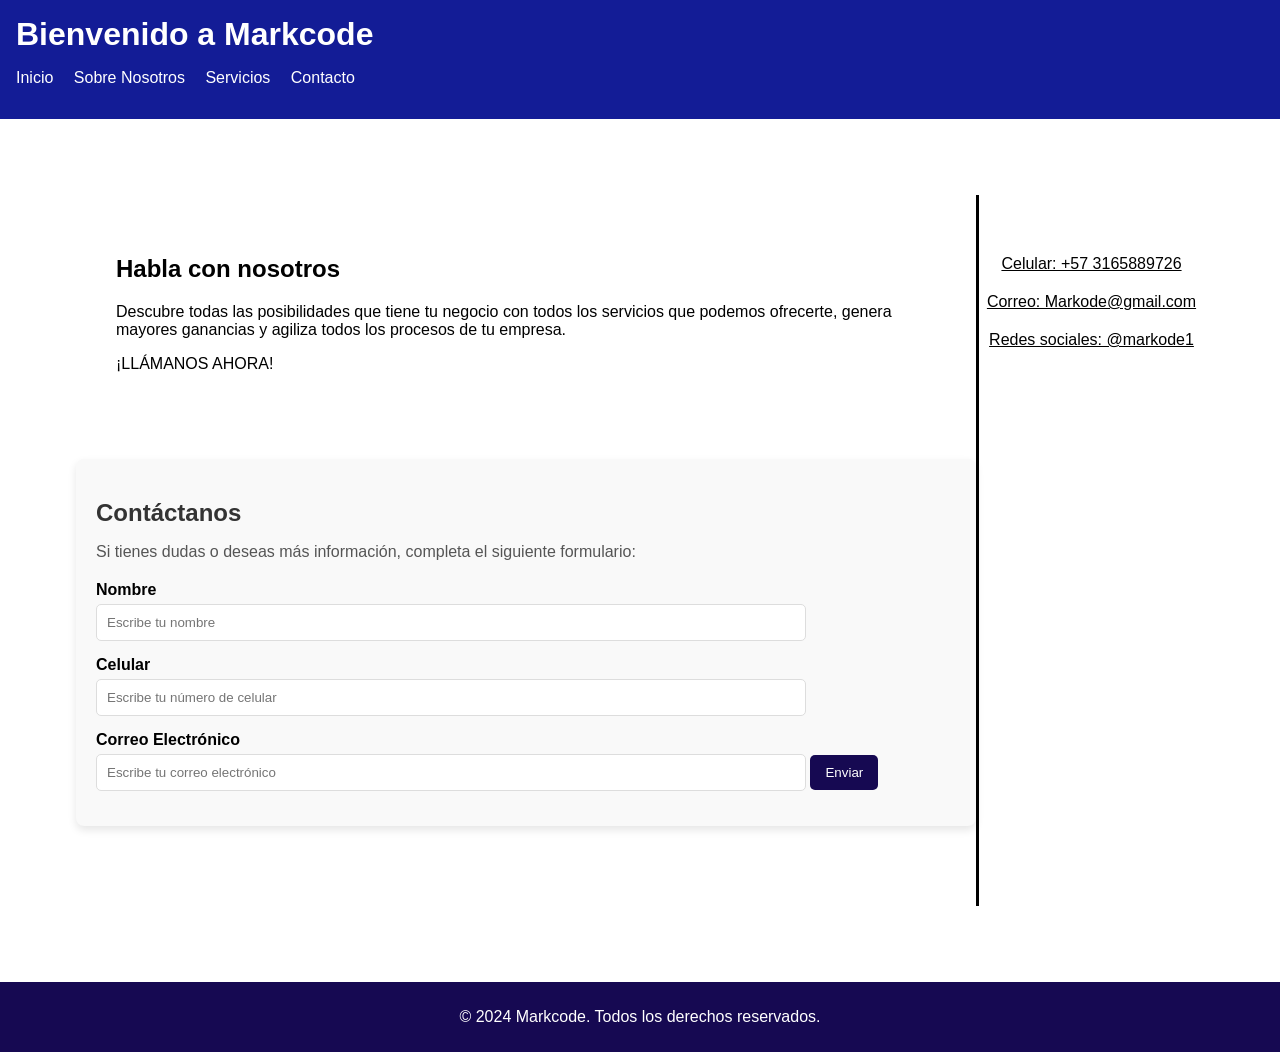
==== contacto.html @ 53bc0133 "Update contacto.html" ====
<!DOCTYPE html>
<html lang="es">
<head>
    <meta charset="UTF-8">
    <meta name="viewport" content="width=device-width, initial-scale=1.0">
    <title>Markcode - Página de Inicio</title>
    <link rel="stylesheet" href="Css/styles2.css">
</head>
<body>
    <header>
        <h1>Bienvenido a Markcode</h1>
        <nav>
            <ul>
                <li><a href="index.html">Inicio</a></li>
                <li><a href="nosotros.html">Sobre Nosotros</a></li>
                <li><a href="servicios.html">Servicios</a></li>
                <li><a href="contacto.html">Contacto</a></li>
            </ul>
        </nav>
    </header>
    <main>
        <div class="primero">
        </div>
        <div class="contenido">        
            <div class="articulos">
                <div class="secciones">
                    <div>
                        <h2>Habla con nosotros</h2>
                        <p>Descubre todas las posibilidades que tiene tu negocio con todos los servicios que podemos ofrecerte, genera mayores ganancias y agiliza todos los procesos de tu empresa.</p>
                        <p>¡LLÁMANOS AHORA!</p>
                    </div>
                </div>
                <div class="formulario-contacto">
                    <h2>Contáctanos</h2>
                    <p>Si tienes dudas o deseas más información, completa el siguiente formulario:</p>
                    <form action="formulario.php" method="POST">
                        <label for="name">Nombre</label>
                        <input type="text" id="name" name="name" placeholder="Escribe tu nombre" required>
                        
                        <label for="phone">Celular</label>
                        <input type="tel" id="phone" name="phone" placeholder="Escribe tu número de celular" required>
                        
                        <label for="email">Correo Electrónico</label>
                        <input type="email" id="email" name="email" placeholder="Escribe tu correo electrónico" required>
                        
                        <button type="submit">Enviar</button>
                    </form>
                </div>
                <div class="secciones">
                </div>        
            </div>
            <div class="menu-secundario">
                <a href="">Celular: +57 3165889726</a> 
                <a href="">Correo: Markode@gmail.com</a>
                <a href="">Redes sociales: @markode1</a> 
            </div>
        </div>
    </main>
    <footer>
        <p>&copy; 2024 Markcode. Todos los derechos reservados.</p>
    </footer>
</body>
</html>
---- Css/styles2.css ----
body {
    font-family: Arial, sans-serif;
    margin: 0;
    padding: 0;
}

header {
    background-color: #131c96;
    color: #ffff;
    padding: 1rem;
}

header h1 {
    margin: 0;
}

nav ul {
    list-style-type: none;
    padding: 0;
}

nav ul li {
    display: inline;
    margin-right: 1rem;
}

nav ul li a {
    color: #fff;
    text-decoration: none;
}

main {
    padding: 1rem;
}

footer {
    background-color: #160952;
    color: white;
    text-align: center;
    padding: 10px 0;
    position: relative;
    bottom: 0;
    width: 100%;
  }
      

.servicios {
    display: flex;
    flex-direction: column;
}

.servicio {
    margin-bottom: 2rem;
}

.servicio h3 {
    margin-top: 0;
}

.servicio ul {
    list-style-type: disc;
    margin-left: 2rem;
}
.primero{
    text-align: left;
}

.historia{
    text-align: center;
}

img {
width: 200px; height: 200px;
border-radius: 50%; 
object-fit: cover;
}

.contenido {
display: flex;
margin: 60px;
}
.articulos {
width: 80%;
border-right: 3px solid black;
}
.secciones {
display: flex;
align-items: center;
padding: 40px;
}
.menu-secundario {
text-align: center;
width: 20%;
margin-top: 60px;
}
.menu-secundario a {
display: block; 
text-align: center;
color: black;
margin-bottom: 20px;
}

.formulario-contacto {
    background: #f9f9f9;
    padding: 20px;
    margin-top: 30px;
    border-radius: 8px;
    box-shadow: 0 4px 8px rgba(0, 0, 0, 0.1);
}

.formulario-contacto h2 {
    color: #333;
    margin-bottom: 15px;
}

.formulario-contacto p {
    margin-bottom: 20px;
    color: #555;
}

.formulario-contacto label {
    display: block;
    font-weight: bold;
    margin-bottom: 5px;
}

.formulario-contacto input {
    width: 80%;
    padding: 10px;
    margin-bottom: 15px;
    border: 1px solid #ddd;
    border-radius: 5px;
}

.formulario-contacto button {
    padding: 10px 15px;
    background-color: #160952;
    color: #fff;
    border: none;
    border-radius: 5px;
    cursor: pointer;
}

.formulario-contacto button:hover {
    background-color: #160952;
}
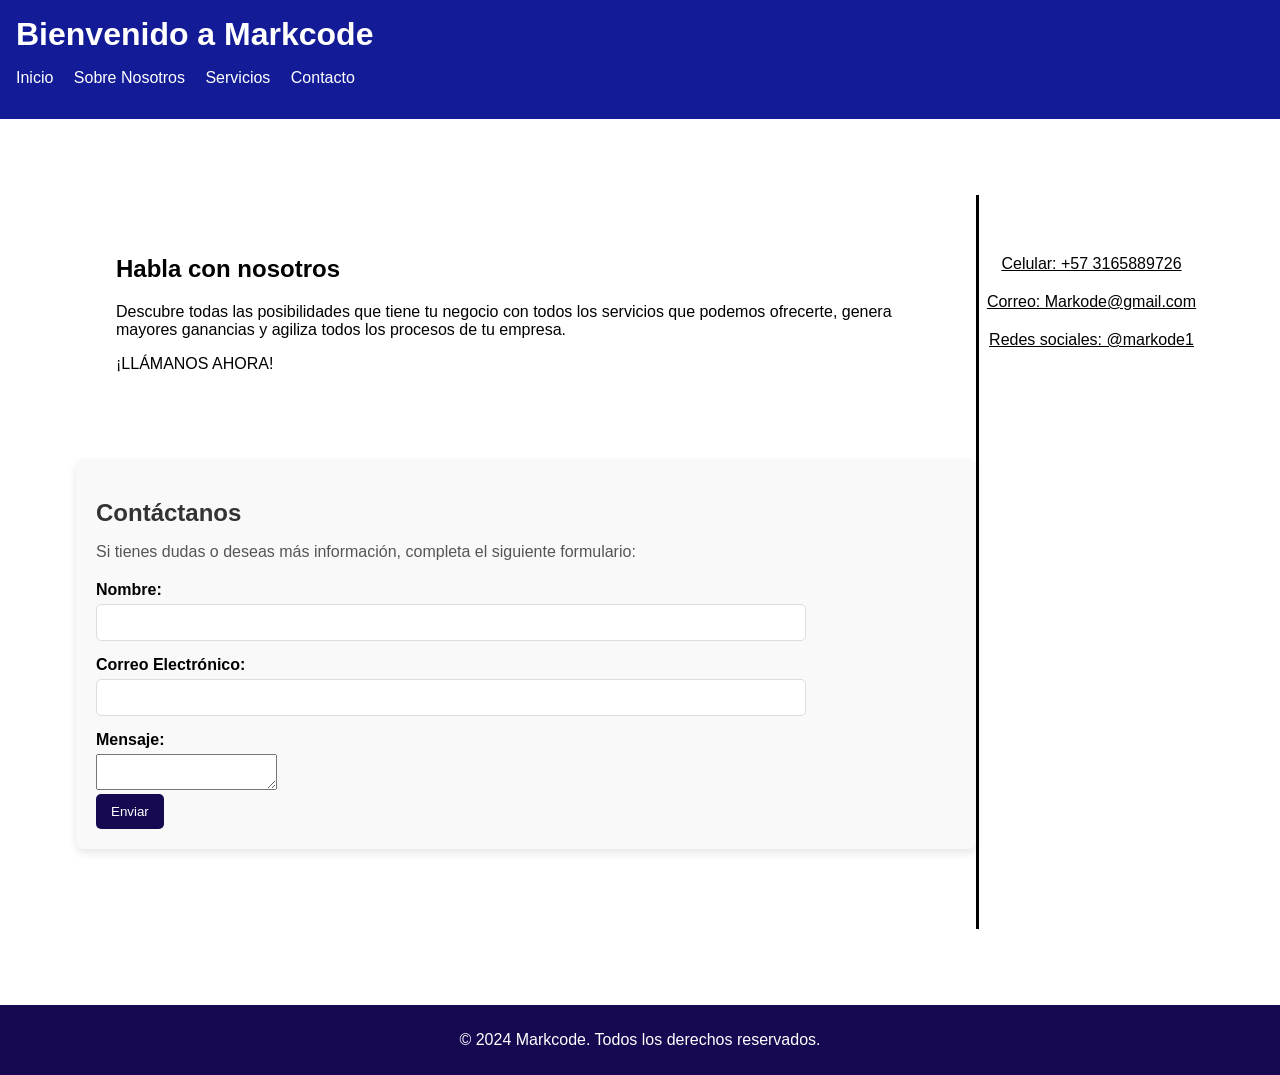
==== commit ee2651a9: "Update contacto.html" ====
--- a/contacto.html
+++ b/contacto.html
@@ -33,18 +33,19 @@
                 <div class="formulario-contacto">
                     <h2>Contáctanos</h2>
                     <p>Si tienes dudas o deseas más información, completa el siguiente formulario:</p>
-                    <form action="formulario.php" method="POST">
-                        <label for="name">Nombre</label>
-                        <input type="text" id="name" name="name" placeholder="Escribe tu nombre" required>
-                        
-                        <label for="phone">Celular</label>
-                        <input type="tel" id="phone" name="phone" placeholder="Escribe tu número de celular" required>
-                        
-                        <label for="email">Correo Electrónico</label>
-                        <input type="email" id="email" name="email" placeholder="Escribe tu correo electrónico" required>
-                        
-                        <button type="submit">Enviar</button>
-                    </form>
+                   <form action="https://formspree.io/f/tu_id_aqui" method="POST">
+    <label for="name">Nombre:</label>
+    <input type="text" id="name" name="name" required>
+    <br>
+    <label for="email">Correo Electrónico:</label>
+    <input type="email" id="email" name="email" required>
+    <br>
+    <label for="message">Mensaje:</label>
+    <textarea id="message" name="message" required></textarea>
+    <br>
+    <button type="submit">Enviar</button>
+</form>
+
                 </div>
                 <div class="secciones">
                 </div>        
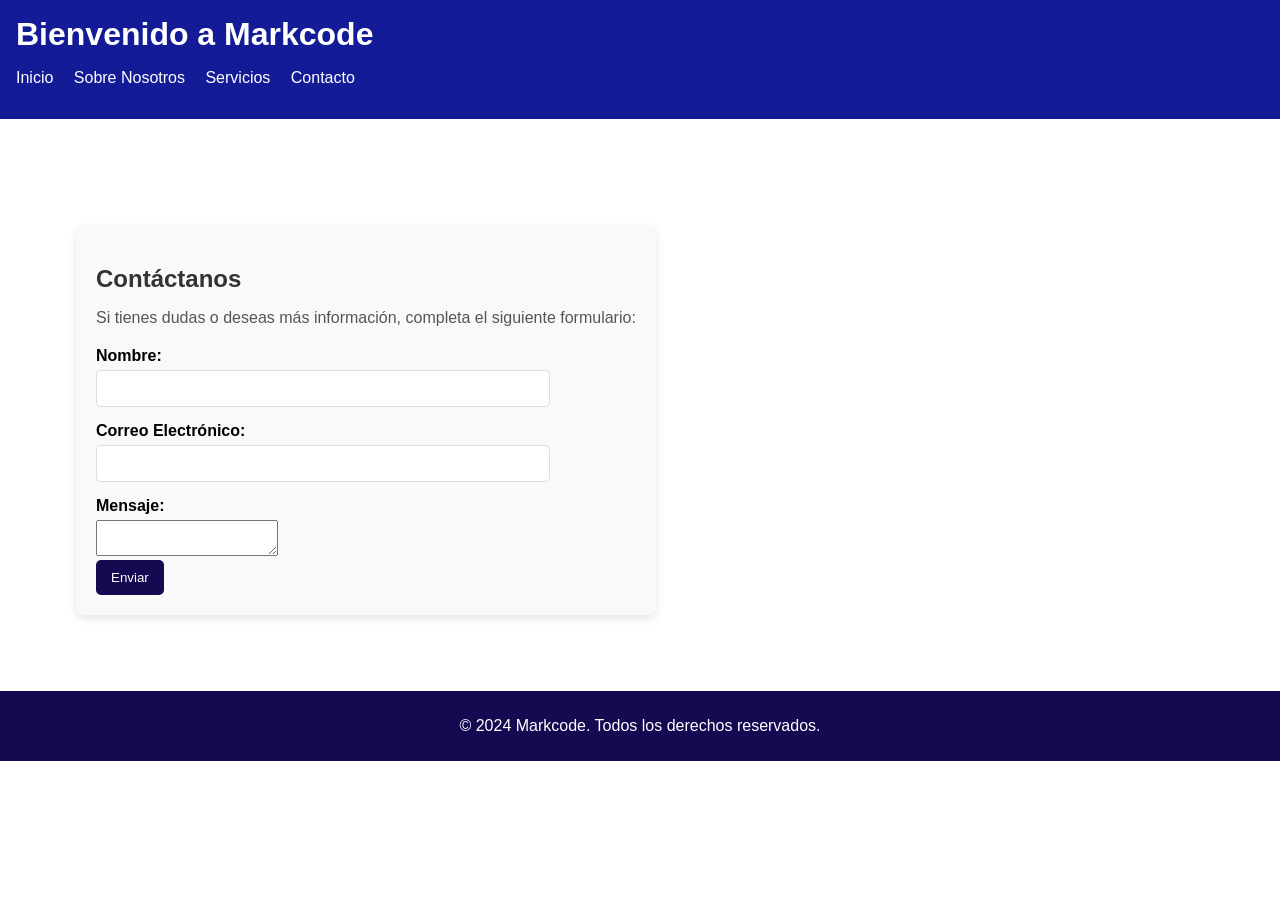
==== commit 137ad242: "Update contacto.html" ====
--- a/contacto.html
+++ b/contacto.html
@@ -5,6 +5,7 @@
     <meta name="viewport" content="width=device-width, initial-scale=1.0">
     <title>Markcode - Página de Inicio</title>
     <link rel="stylesheet" href="Css/styles2.css">
+    <script src="https://code.jquery.com/jquery-3.6.0.min.js"></script> <!-- Incluye jQuery -->
 </head>
 <body>
     <header>
@@ -19,46 +20,50 @@
         </nav>
     </header>
     <main>
-        <div class="primero">
-        </div>
-        <div class="contenido">        
-            <div class="articulos">
-                <div class="secciones">
-                    <div>
-                        <h2>Habla con nosotros</h2>
-                        <p>Descubre todas las posibilidades que tiene tu negocio con todos los servicios que podemos ofrecerte, genera mayores ganancias y agiliza todos los procesos de tu empresa.</p>
-                        <p>¡LLÁMANOS AHORA!</p>
-                    </div>
-                </div>
-                <div class="formulario-contacto">
-                    <h2>Contáctanos</h2>
-                    <p>Si tienes dudas o deseas más información, completa el siguiente formulario:</p>
-                   <form action="https://formspree.io/f/tu_id_aqui" method="POST">
-    <label for="name">Nombre:</label>
-    <input type="text" id="name" name="name" required>
-    <br>
-    <label for="email">Correo Electrónico:</label>
-    <input type="email" id="email" name="email" required>
-    <br>
-    <label for="message">Mensaje:</label>
-    <textarea id="message" name="message" required></textarea>
-    <br>
-    <button type="submit">Enviar</button>
-</form>
-
-                </div>
-                <div class="secciones">
-                </div>        
-            </div>
-            <div class="menu-secundario">
-                <a href="">Celular: +57 3165889726</a> 
-                <a href="">Correo: Markode@gmail.com</a>
-                <a href="">Redes sociales: @markode1</a> 
+        <div class="contenido">
+            <div class="formulario-contacto">
+                <h2>Contáctanos</h2>
+                <p>Si tienes dudas o deseas más información, completa el siguiente formulario:</p>
+                <form id="contact-form">
+                    <label for="name">Nombre:</label>
+                    <input type="text" id="name" name="name" required>
+                    <br>
+                    <label for="email">Correo Electrónico:</label>
+                    <input type="email" id="email" name="email" required>
+                    <br>
+                    <label for="message">Mensaje:</label>
+                    <textarea id="message" name="message" required></textarea>
+                    <br>
+                    <button type="submit">Enviar</button>
+                </form>
+                <p id="form-response" style="display: none;"></p> <!-- Mensaje de respuesta -->
             </div>
         </div>
     </main>
     <footer>
         <p>&copy; 2024 Markcode. Todos los derechos reservados.</p>
     </footer>
+
+    <script>
+        // Manejo del formulario con AJAX
+        $('#contact-form').on('submit', function(e) {
+            e.preventDefault(); // Evitar la redirección
+            const form = $(this);
+
+            $.ajax({
+                url: "https://formspree.io/f/xyzyneez", // URL de tu endpoint de Formspree
+                method: "POST",
+                data: form.serialize(), // Serializar los datos del formulario
+                dataType: "json",
+                success: function() {
+                    $('#form-response').text('¡Mensaje enviado con éxito!').css('color', 'green').show();
+                    form.trigger('reset'); // Reiniciar el formulario
+                },
+                error: function() {
+                    $('#form-response').text('Hubo un error al enviar el mensaje. Intenta de nuevo.').css('color', 'red').show();
+                }
+            });
+        });
+    </script>
 </body>
 </html>
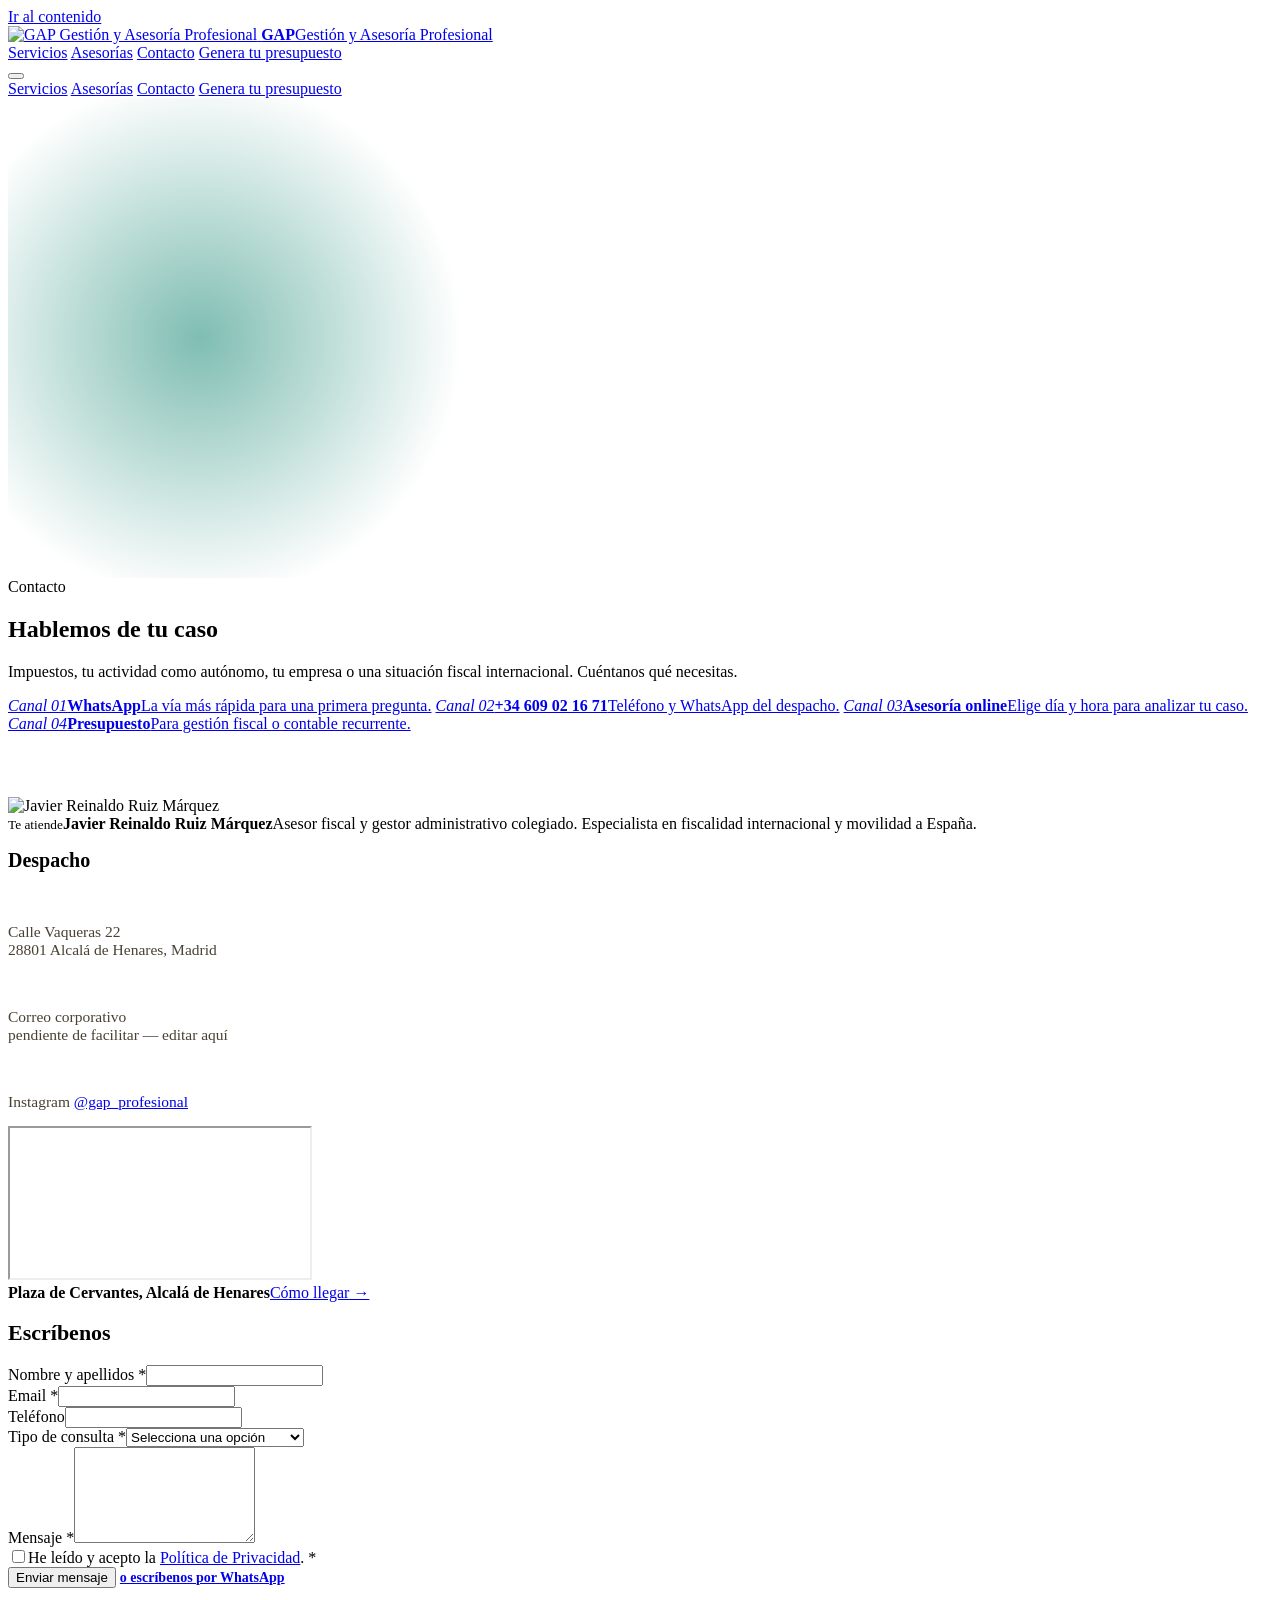
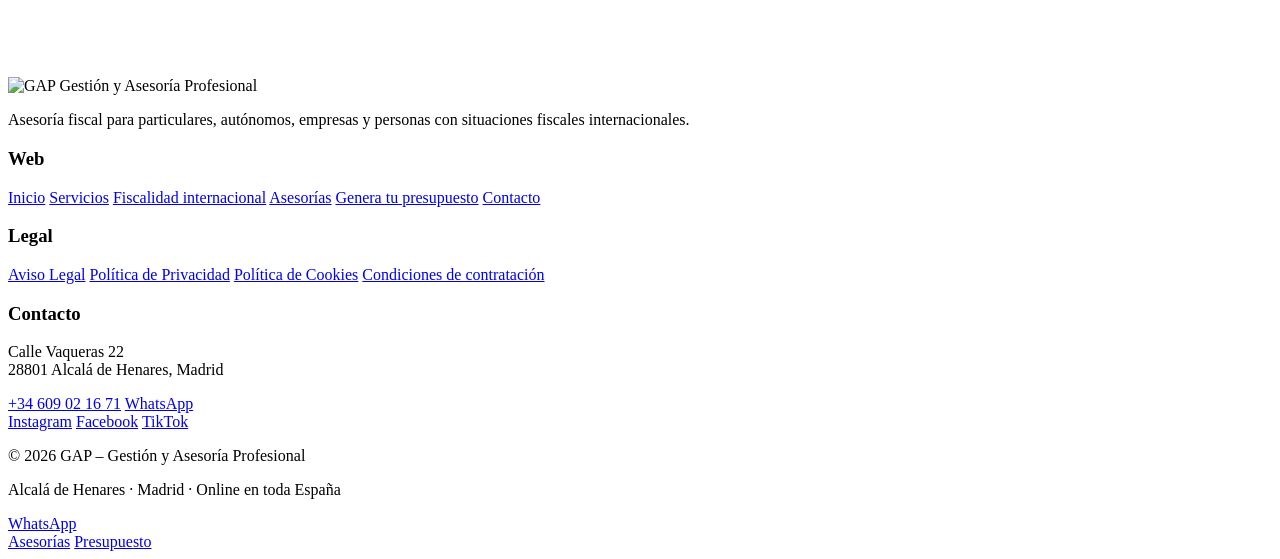
==== commit 454bc761: "Add files via upload" ====
--- a/contacto.html
+++ b/contacto.html
@@ -1,69 +1,164 @@
-<!DOCTYPE html>
-<html lang="es">
-<head>
-    <meta charset="UTF-8">
-    <meta name="viewport" content="width=device-width, initial-scale=1.0">
-    <title>Markcode - Página de Inicio</title>
-    <link rel="stylesheet" href="Css/styles2.css">
-    <script src="https://code.jquery.com/jquery-3.6.0.min.js"></script> <!-- Incluye jQuery -->
-</head>
-<body>
-    <header>
-        <h1>Bienvenido a Markcode</h1>
-        <nav>
-            <ul>
-                <li><a href="index.html">Inicio</a></li>
-                <li><a href="nosotros.html">Sobre Nosotros</a></li>
-                <li><a href="servicios.html">Servicios</a></li>
-                <li><a href="contacto.html">Contacto</a></li>
-            </ul>
-        </nav>
-    </header>
-    <main>
-        <div class="contenido">
-            <div class="formulario-contacto">
-                <h2>Contáctanos</h2>
-                <p>Si tienes dudas o deseas más información, completa el siguiente formulario:</p>
-                <form id="contact-form">
-                    <label for="name">Nombre:</label>
-                    <input type="text" id="name" name="name" required>
-                    <br>
-                    <label for="email">Correo Electrónico:</label>
-                    <input type="email" id="email" name="email" required>
-                    <br>
-                    <label for="message">Mensaje:</label>
-                    <textarea id="message" name="message" required></textarea>
-                    <br>
-                    <button type="submit">Enviar</button>
-                </form>
-                <p id="form-response" style="display: none;"></p> <!-- Mensaje de respuesta -->
-            </div>
-        </div>
-    </main>
-    <footer>
-        <p>&copy; 2024 Markcode. Todos los derechos reservados.</p>
-    </footer>
-
-    <script>
-        // Manejo del formulario con AJAX
-        $('#contact-form').on('submit', function(e) {
-            e.preventDefault(); // Evitar la redirección
-            const form = $(this);
-
-            $.ajax({
-                url: "https://formspree.io/f/xyzyneez", // URL de tu endpoint de Formspree
-                method: "POST",
-                data: form.serialize(), // Serializar los datos del formulario
-                dataType: "json",
-                success: function() {
-                    $('#form-response').text('¡Mensaje enviado con éxito!').css('color', 'green').show();
-                    form.trigger('reset'); // Reiniciar el formulario
-                },
-                error: function() {
-                    $('#form-response').text('Hubo un error al enviar el mensaje. Intenta de nuevo.').css('color', 'red').show();
-                }
-            });
-        });
-    </script>
-</body>
-</html>
+<!DOCTYPE html>
+<html lang="es">
+<head>
+<meta charset="utf-8">
+<meta name="viewport" content="width=device-width, initial-scale=1">
+<title>Contacto con tu asesoría fiscal en Alcalá de Henares | GAP</title>
+<meta name="description" content="Contacta con GAP Gestión y Asesoría Profesional: WhatsApp, teléfono, formulario o reserva de asesoría online. Calle Vaqueras 22, Alcalá de Henares (Madrid).">
+<meta name="robots" content="index, follow, max-image-preview:large">
+<meta name="author" content="GAP Gestión y Asesoría Profesional">
+<link rel="canonical" href="https://www.gapgestion.es/contacto.html">
+<meta property="og:type" content="website">
+<meta property="og:site_name" content="GAP Gestión y Asesoría Profesional">
+<meta property="og:title" content="Contacto | GAP Gestión y Asesoría Profesional">
+<meta property="og:description" content="Cuéntanos qué necesitas: renta, autónomos, empresas, Hacienda o fiscalidad internacional.">
+<meta property="og:url" content="https://www.gapgestion.es/contacto.html">
+<meta property="og:locale" content="es_ES">
+<meta name="twitter:card" content="summary_large_image">
+<link rel="icon" href="assets/gap-mark.png">
+<link rel="preconnect" href="https://fonts.googleapis.com">
+<link rel="preconnect" href="https://fonts.gstatic.com" crossorigin>
+<link rel="stylesheet" href="css/gap.css">
+<script type="application/ld+json">\n{"@context":"https://schema.org","@type":"ContactPage","name":"Contacto GAP Gestión y Asesoría Profesional","mainEntity":{"@context":"https://schema.org","@type":"AccountingService","name":"GAP Gestión y Asesoría Profesional","alternateName":"GAP Asesoría Fiscal Alcalá de Henares","telephone":"+34609021671","url":"https://www.gapgestion.es/","logo":"https://www.gapgestion.es/assets/gap-logo.png","address":{"@type":"PostalAddress","streetAddress":"Calle Vaqueras 22","postalCode":"28801","addressLocality":"Alcalá de Henares","addressRegion":"Madrid","addressCountry":"ES"},"areaServed":[{"@type":"City","name":"Alcalá de Henares"},{"@type":"Country","name":"España"}],"knowsLanguage":["es","en"],"sameAs":["https://www.instagram.com/gap_profesional"],"priceRange":"€€"}}\n</script>
+</head>
+<body>
+<a class="skip" href="#contenido">Ir al contenido</a>
+<header class="site-header">
+  <div class="wrap header-bar">
+    <a class="brand" href="index.html">
+      <img src="assets/gap-mark.png" alt="GAP Gestión y Asesoría Profesional" width="42" height="42">
+      <span class="brand-name"><b>GAP</b><span>Gestión y Asesoría Profesional</span></span>
+    </a>
+    <nav class="nav" aria-label="Principal">
+      <a href="servicios.html">Servicios</a>
+      <a href="reserva-tu-asesoria.html">Asesorías</a>
+      <a href="contacto.html" aria-current="page">Contacto</a>
+      <a class="btn btn--sm btn--oro" href="solicitar-presupuesto.html">Genera tu presupuesto</a>
+    </nav>
+    <button class="burger" type="button" aria-label="Abrir menú" aria-expanded="false" aria-controls="menu-movil"><i></i><i></i><i></i></button>
+  </div>
+  <div class="mobile-nav" id="menu-movil">
+    <a href="servicios.html">Servicios</a>
+    <a href="reserva-tu-asesoria.html">Asesorías</a>
+    <a href="contacto.html">Contacto</a>
+    <a class="btn btn--oro" href="solicitar-presupuesto.html">Genera tu presupuesto</a>
+  </div>
+</header>
+<main id="contenido">
+<section class="hero">
+  <div class="blob" style="top:-140px;right:-110px;width:480px;height:480px;background:radial-gradient(circle at 40% 50%,rgba(0,124,102,.5),rgba(2,41,34,0) 70%)"></div>
+  <div class="wrap stack" style="position:relative">
+    <span class="kicker" data-reveal>Contacto</span>
+    <h1 data-reveal>Hablemos de <span class="serif">tu caso</span></h1>
+    <p class="lead" data-reveal>Impuestos, tu actividad como autónomo, tu empresa o una situación fiscal internacional. Cuéntanos qué necesitas.</p>
+  </div>
+</section>
+
+<section class="overlap">
+  <div class="wrap">
+    <div class="canales">
+      <a class="canal canal--verde" href="https://wa.me/34609021671" data-reveal><em>Canal 01</em><strong>WhatsApp</strong><span>La vía más rápida para una primera pregunta.</span></a>
+      <a class="canal" href="tel:+34609021671" data-reveal><em>Canal 02</em><strong>+34 609 02 16 71</strong><span>Teléfono y WhatsApp del despacho.</span></a>
+      <a class="canal" href="reserva-tu-asesoria.html" data-reveal><em>Canal 03</em><strong>Asesoría online</strong><span>Elige día y hora para analizar tu caso.</span></a>
+      <a class="canal" href="solicitar-presupuesto.html" data-reveal><em>Canal 04</em><strong>Presupuesto</strong><span>Para gestión fiscal o contable recurrente.</span></a>
+    </div>
+  </div>
+</section>
+
+<section style="padding:clamp(44px,5vw,80px) 0 clamp(56px,7vw,96px)">
+  <div class="wrap grid">
+    <div class="stack" data-reveal style="gap:18px">
+      <div class="asesor">
+        <img src="assets/javier-ruiz.jpg" alt="Javier Reinaldo Ruiz Márquez" width="96" height="96">
+        <div><small>Te atiende</small><b>Javier Reinaldo Ruiz Márquez</b><span>Asesor fiscal y gestor administrativo colegiado. Especialista en fiscalidad internacional y movilidad a España.</span></div>
+      </div>
+      <div class="panel panel--crema" style="display:flex;flex-direction:column;gap:18px">
+        <h2 style="font-size:20px">Despacho</h2>
+        <p style="font-size:15.5px;color:#4a4034">Calle Vaqueras 22<br>28801 Alcalá de Henares, Madrid</p>
+        <p style="font-size:15.5px;color:#4a4034">Correo corporativo<br><span class="nota--edit">pendiente de facilitar — editar aquí</span></p>
+        <p style="font-size:15.5px;color:#4a4034">Instagram <a href="https://www.instagram.com/gap_profesional">@gap_profesional</a></p>
+      </div>
+      <div class="mapa-embed">
+        <iframe src="https://www.google.com/maps?q=Plaza+de+Cervantes,+28801+Alcal%C3%A1+de+Henares,+Madrid&output=embed" title="Mapa: Plaza de Cervantes, Alcalá de Henares" loading="lazy" referrerpolicy="no-referrer-when-downgrade"></iframe>
+        <div><b>Plaza de Cervantes, Alcalá de Henares</b><a href="https://www.google.com/maps/search/?api=1&query=Plaza+de+Cervantes,+Alcal%C3%A1+de+Henares" target="_blank" rel="noopener">Cómo llegar →</a></div>
+      </div>
+    </div>
+
+    <div data-reveal style="grid-column:span 2">
+      <form class="form" data-form="contacto" novalidate>
+        <h2 style="font-size:22px">Escríbenos</h2>
+        <div class="full"><label for="c-nombre">Nombre y apellidos *</label><input id="c-nombre" name="nombre" type="text" autocomplete="name" required></div>
+        <div><label for="c-email">Email *</label><input id="c-email" name="email" type="email" autocomplete="email" required></div>
+        <div><label for="c-tel">Teléfono</label><input id="c-tel" name="telefono" type="tel" autocomplete="tel"></div>
+        <div class="full"><label for="c-tipo">Tipo de consulta *</label><select id="c-tipo" name="tipo" required><option value="">Selecciona una opción</option><option>Renta</option><option>Autónomos</option><option>Empresas</option><option>Hacienda / requerimientos</option><option>Fiscalidad internacional</option><option>Otra consulta</option></select></div>
+        <div class="full"><label for="c-mensaje">Mensaje *</label><textarea id="c-mensaje" name="mensaje" rows="6" required></textarea></div>
+        <label class="check full" for="c-rgpd"><input id="c-rgpd" name="rgpd" type="checkbox" required><span>He leído y acepto la <a href="#">Política de Privacidad</a>. *</span></label>
+        <div class="full row" style="align-items:center;gap:16px">
+          <button class="btn btn--verde" type="submit">Enviar mensaje</button>
+          <a href="https://wa.me/34609021671" style="font-size:14px;font-weight:800">o escríbenos por WhatsApp</a>
+        </div>
+      </form>
+      <div class="ok" id="contacto-ok" hidden>
+        <span class="marca">&#10003;</span>
+        <h2 style="font-size:26px">Mensaje enviado</h2>
+        <p>Gracias por escribirnos. Te responderemos con la mayor brevedad posible. Si es urgente, escríbenos por WhatsApp.</p>
+        <a class="btn btn--verde" href="https://wa.me/34609021671" style="align-self:flex-start">Ir a WhatsApp</a>
+      </div>
+    </div>
+  </div>
+</section>
+</main>
+<footer class="site-footer">
+  <div class="wrap">
+    <div class="foot-grid">
+      <div class="foot-col">
+        <img class="foot-logo" src="assets/gap-logo.png" alt="GAP Gestión y Asesoría Profesional" width="104">
+        <p>Asesoría fiscal para particulares, autónomos, empresas y personas con situaciones fiscales internacionales.</p>
+      </div>
+      <nav class="foot-col" aria-label="Páginas">
+        <h3>Web</h3>
+        <a href="index.html">Inicio</a>
+        <a href="servicios.html">Servicios</a>
+        <a href="servicios.html#internacional">Fiscalidad internacional</a>
+        <a href="reserva-tu-asesoria.html">Asesorías</a>
+        <a href="solicitar-presupuesto.html">Genera tu presupuesto</a>
+        <a href="contacto.html">Contacto</a>
+      </nav>
+      <nav class="foot-col" aria-label="Legal">
+        <h3>Legal</h3>
+        <a href="#">Aviso Legal</a>
+        <a href="#">Política de Privacidad</a>
+        <a href="#">Política de Cookies</a>
+        <a href="#">Condiciones de contratación</a>
+      </nav>
+      <div class="foot-col">
+        <h3>Contacto</h3>
+        <p>Calle Vaqueras 22<br>28801 Alcalá de Henares, Madrid</p>
+        <a href="tel:+34609021671">+34 609 02 16 71</a>
+        <a href="https://wa.me/34609021671">WhatsApp</a>
+        <div class="social">
+          <a href="https://www.instagram.com/gap_profesional">Instagram</a>
+          <a href="#">Facebook</a>
+          <a href="#">TikTok</a>
+        </div>
+      </div>
+    </div>
+    <div class="foot-bottom">
+      <p>&copy; <span data-anio>2026</span> GAP – Gestión y Asesoría Profesional</p>
+      <p>Alcalá de Henares · Madrid · Online en toda España</p>
+    </div>
+  </div>
+</footer>
+
+<a class="wa-float" href="https://wa.me/34609021671" aria-label="Hablar por WhatsApp">WhatsApp</a>
+
+<nav class="sticky-cta" aria-label="Acciones rápidas">
+  <div>
+    <a href="reserva-tu-asesoria.html">Asesorías</a>
+    <a href="solicitar-presupuesto.html">Presupuesto</a>
+  </div>
+</nav>
+
+<script src="js/gap.js" defer></script>
+</body>
+</html>
